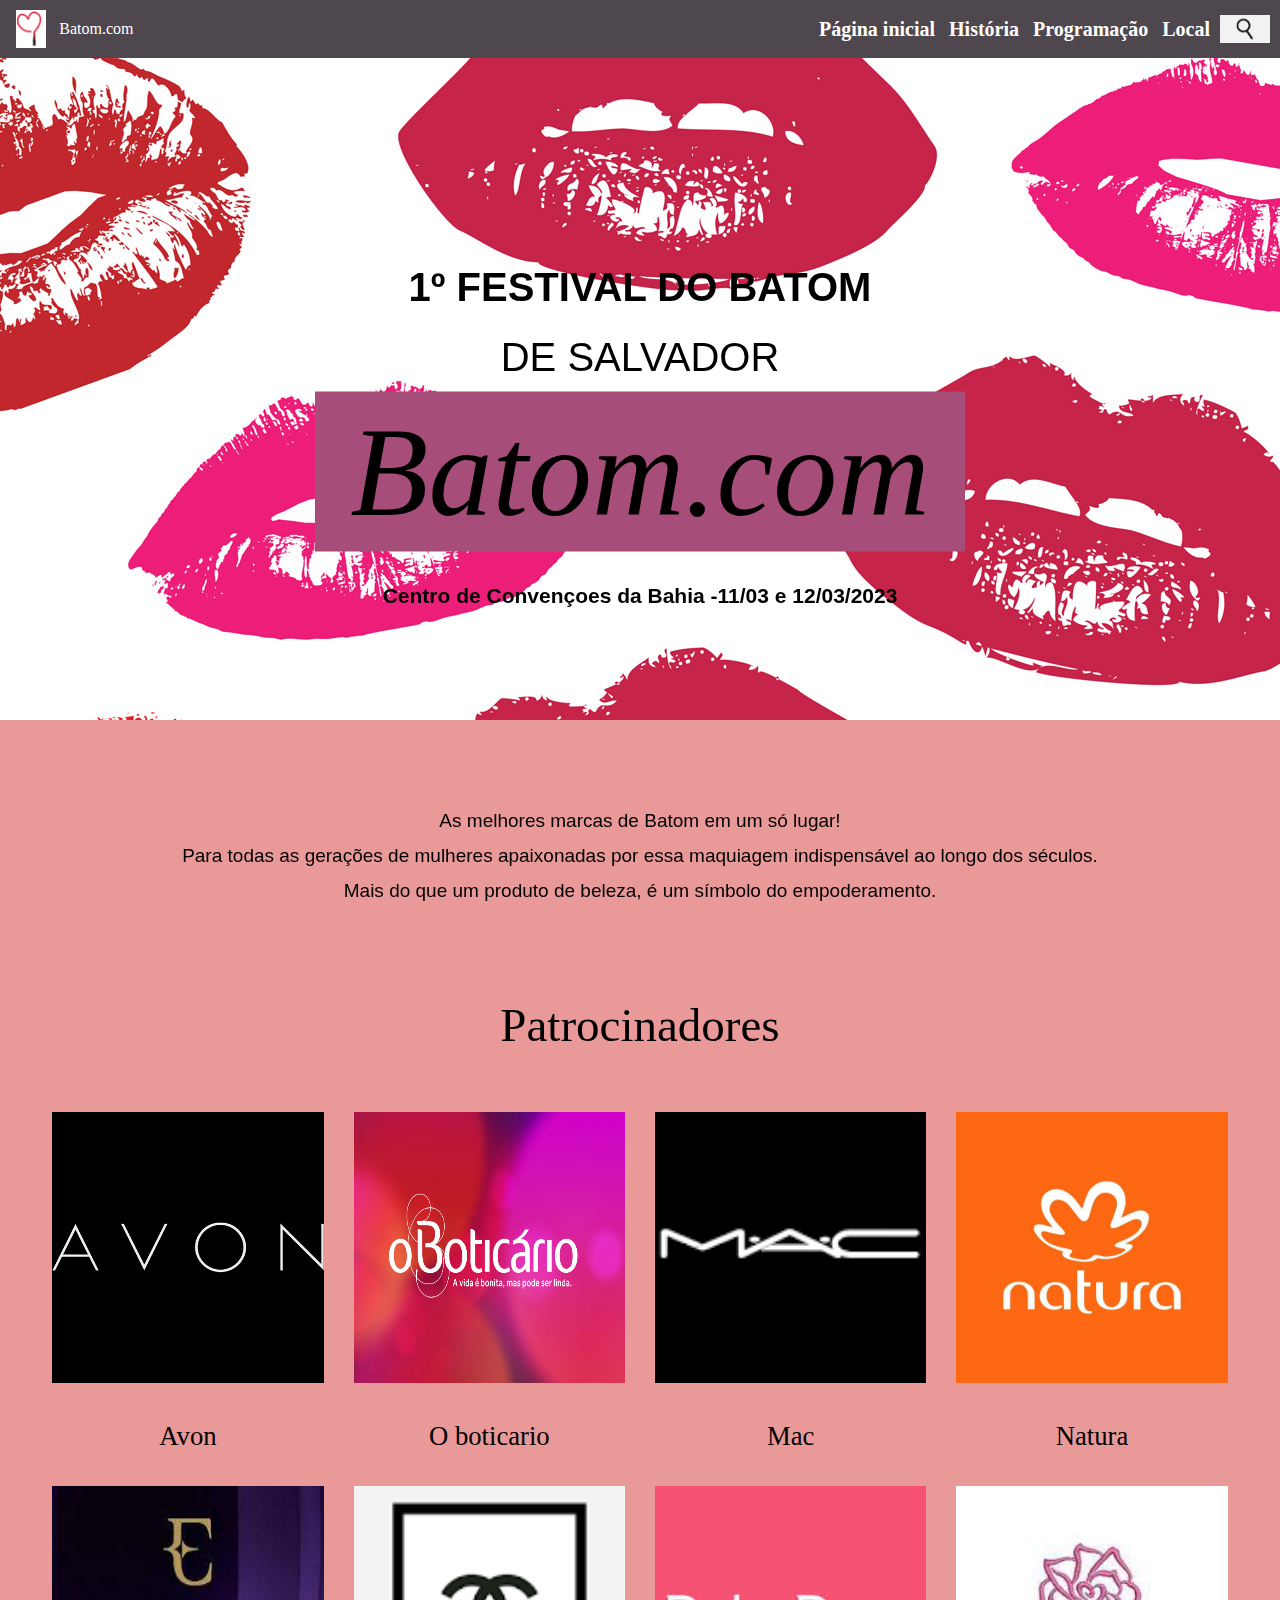
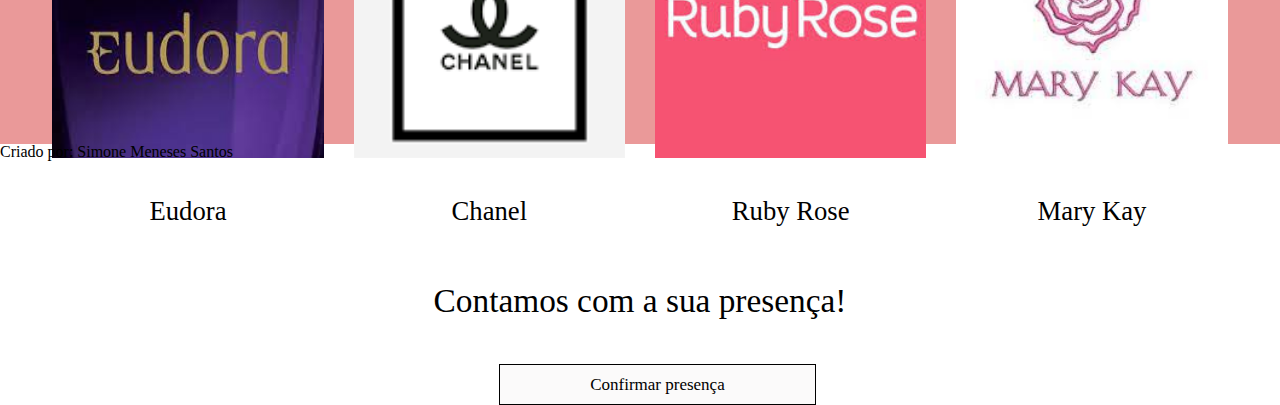
==== view/index.html @ 301833ee "Add files via upload" ====
<!DOCTYPE html>
<html lang="pt-br">
  <head>
    <meta charset="UTF-8" />
    <meta http-equiv="X-UA-Compatible" content="IE=edge" />
    <meta name="viewport" content="width=device-width, initial-scale=1.0" />
    <title>Batom.com</title>
    <link rel="stylesheet" href="../css/style.css" />
    <link rel="stylesheet" href="../css/reset.css" />
  </head>

  <body>
    <header class="menu menufixed">
      <div class="head1">
        <img src="../img/logotipobatom.jpg" alt="Logo da Batom.com" width="30" />
        <p>Batom.com</p>
      </div>
      <div class="head2">
        <nav>
          <a href="./index.html" class="letramenu">Página inicial</a>
          <a href="./paghistoria.html" class="letramenu">História</a>
          <a href="./pagprogramação.html" class="letramenu">Programação</a>
          <a href="./paglocal.html" class="letramenu">Local</a>
        </nav>
        <img src="../img/lupa.png" class="lupa" />
    
      </div>
    </header>

    <section class="fundo">
      <div class="textodomeio">
        <h1>1º FESTIVAL DO BATOM</h1>
        <h2>DE SALVADOR</h2>
        <div class="batom">
          <h3>Batom.com</h3>
        </div>
        <p>Centro de Convençoes da Bahia -11/03 e 12/03/2023</p>
      </div>
    </section>

    <main class="meio">
      <div class="frase">
        <p>As melhores marcas de Batom em um só lugar!</p>
        <p>
          Para todas as gerações de mulheres apaixonadas por essa maquiagem
          indispensável ao longo dos séculos.
        </p>
        <p>Mais do que um produto de beleza, é um símbolo do empoderamento.</p>
      </div>

      <h3 class="patrocinadores">Patrocinadores</h3>

      <table class="tabela">
        <tr>
          <td>
            <div class="marcascaixa">
              <img
                class="marcas"
                src="../img/Avon_Logo.png"
                alt="Logomarca da Avon"
              />
            </div>
          </td>
          <td>
            <div class="marcascaixa">
              <img
                class="marcas"
                src="../img/oboticario.png"
                alt="Logomarca do O boticario"
              />
            </div>
          </td>
          <td>
            <div class="marcascaixa">
              <img class="marcas" src="../img/Mac.png" alt="Logomarca do Mac" />
            </div>
          </td>
          <td>
            <div class="marcascaixa">
              <img
                class="marcas"
                src="../img/logo-natura.jpeg"
                alt="Logomarca da natura"
              />
            </div>
          </td>
        </tr>
        <tr class="nomedasmarcas">
          <td><p>Avon</p></td>
          <td><p>O boticario</p></td>
          <td><p>Mac</p></td>
          <td><p>Natura</p></td>
        </tr>

        <tr>
          <td>
            <div class="marcascaixa">
              <img
                class="marcas"
                src="../img/eudora.jpg"
                alt="Logomarca da Eudora"
              />
            </div>
          </td>
          <td>
            <div class="marcascaixa">
              <img
                class="marcas"
                src="../img/chanel.png"
                alt="Logomarca da Chanel"
              />
            </div>
          </td>
          <td>
            <div class="marcascaixa">
              <img
                class="marcas"
                src="../img/ruby.jpg"
                alt="Logomarca da Ruby Rose"
              />
            </div>
          </td>
          <td>
            <div class="marcascaixa">
              <img
                class="marcas"
                src="../img/Mary kay.jpg"
                alt="Logomarca da Mary Kay"
              />
            </div>
          </td>
        </tr>
        <tr class="nomedasmarcas">
          <td><p>Eudora</p></td>
          <td><p>Chanel</p></td>
          <td><p>Ruby Rose</p></td>
          <td><p>Mary Kay</p></td>
        </tr>
      </table>

      <div class="presenca">
        <h3>Contamos com a sua presença!</h3>
      </div>

      <div class="botaoconfirme">
        <a href="https://docs.google.com/forms/d/1QUGROk2Yj06Vp6I-SloIvs3h01qGEm05Sbu8cfzuPUw/edit?pli=1">Confirmar presença</a>
      </div>
    </main>
    <footer class="rodape">
      <p>Criado por: Simone Meneses Santos</p>
    </footer>
  </body>
</html>
---- css/style.css ----
.menu {
  display: flex;
  justify-content: space-between;
}

.menufixed {
    background-color:#4f474e;
   
    position: fixed;
    top: 0;
    left: 0;
    right: 0;
   
  }
  

.head1 {
  display: flex;
  justify-content: space-around;
  align-items: center;

  padding: 10px;
  width: 130px;
}



.head1 p{
    color: white;
}
.head2 {
  display: flex;
  justify-content: space-evenly;

  align-items: center;
  padding: 10px;
  
}
.head2 a{
    text-decoration: none;
    color: white;
}
.textodomeio {
    position: absolute;
    top: 50%;
    left: 50%;
    transform: translate(-50%, -50%);
    text-align: center;
    margin-top: 0;
   

  }
  .textodomeio p{
    padding: 0px 0 40px 0px;
    

  }
  
  

.textodomeio h1 {
  font-family: Roboto, Arial;
  font-size: 40px;
  font-weight: 700;
  line-height: 70px;
}
.textodomeio h2 {
  font-family: Roboto, Arial;
  font-size: 40px;
  font-weight: 400;
  line-height: 70px;
}
.batom {
  font-family: Zeyada;
  font-style: italic;
  font-size: 128px;
  line-height: 160px;
  background-color: #a64d79;
  width: 650px;
  margin: 0 auto; /* centers the element horizontally */
}
.batom-historia {
  font-family: Roboto, Arial;
  font-size: 84px;
  line-height: 105px;
  font-weight: 100; 
}
.textodomeio p {
  font-family: Roboto, Arial;
  font-size: 21px;
  font-weight: 700;
  line-height: 27px;
  margin-top: 30px;
}

.textodomeio-historia p {
  font-family: Roboto, Arial;
  font-size: 16px;
  font-weight: 400;
  line-height: 25px;
  margin-bottom: 50px;
  vertical-align: baseline;
 

}
.video{
  display: flex; 
  justify-content: center;
  padding: 0 0 50px 0;
}
.texto-batom-historia{
  padding: 0 450px;
}
.texto-batom-historia ul{
  list-style-type: square;
}
.texto-batom-historia p{
  font-family: Roboto, Arial;
  font-size: 16px;
  font-weight: 400;
  line-height:25px;
  
  vertical-align: baseline;
}
.texto-batom-historia ul li p{
  font-family: Roboto, Arial;
  font-size:17px;
  font-weight: 400;
  line-height:2;
  color: #212121;
  vertical-align: baseline;
}
.textodomeio-historia h2 {
  font-family: Roboto, Arial;
  font-size: 37px;
  font-weight: 700;
  line-height: 45px;
  text-align: center;
  padding: 150px 0 80px;
  color: #212121;
}
.bianca{
  display: flex;
  justify-content: center;
  padding:30px 0 50px 0;
}
.bianca img{
  width: 200px;
  height: 200px;
  border-radius: 50%;
}
.bianca h3{
  font-family: Roboto, Arial;
  font-size: 24px;
  font-weight:500;
  line-height: 25px;
  margin-top: 30px;
  vertical-align: baseline;
  color: #212121;

}


  
  
   
 
   


.fundo {
    background-image: url("../img/glossy-lips-wallpaper-background.jpg");
    height: 80vh;
    width: 100vw;
    display: flex;
    align-items: center;
  }
  .fundohistoria {
    background-position: center center; 
    background-image: url("../img/pxfuel.com.jpg"); 
    background-size: cover;
    height: 80vh;
  }
  
.meio {
  background-color: #ea9999;
  height:80vw;
  width: 100vw;
}
.meio-local {
  background-color: #ea9999;
  height:60vw;
  width: 100vw;
}

.frase {
  padding-top: 100px;
  padding-bottom: 100px;
}
.frase p {
  font-family: Roboto, Arial;
  font-size: 19px;
  font-weight: 400;
  line-height: 35px;
  position: relative;
  margin-left: auto;
  margin-right: auto;
  text-align: center;
  left: 50%;
  transform: translate(-50%, -50%);
}
.patrocinadores{
    font-family:Roboto; 
    font-size:47px;
    font-weight: 100;
    position: relative; 
    margin-left:auto; 
    margin-bottom: 40px;
    margin-right: auto; 
    text-align: center; 
    left: 50%; 
    transform: translate(-50%, -50%);
}
.nomedasmarcas {
    font-family: Roboto;
    font-size: 20pt;
    font-weight: lighter;
    text-align: center;
    line-height: 100px;
    
   
  }

  .marcascaixa{
    margin-left:15px;
    margin-right:15px;
  }

  
 

  .margemsuperior {
    margin-top: 100px;
  }
  

.logo {
  display: flex;
}

.letramenu {
  font-family: Roboto;
  font-weight: 700;
  font-size: 15pt;
  text-decoration: none;
  margin-right: 10px;
}
.lupa {
  width: 50px;
}

.tabela {
  margin: 0 auto;
  border-spacing: 30px;
}
.marcas {
  width: 271.35px;
  height: 271.35px;
}



.presenca {
  font-family: Roboto;
  font-weight: 10;
  font-size: 25pt;
  position: relative;
  margin-left: auto;
  margin-right: auto;
  margin-top: 40px;
  margin-bottom: 40px;
  text-align: center;
  left: 50%;
  transform: translate(-50%, -50%);
}
.botaoconfirme a {
  font-family: Roboto;
  font-weight: 400;
  font-size:17px;
  line-height: 22px;
  position: relative;
  left: 39%;
  transform: translate(-50%, -50%);
  border: 1px solid black;
  padding: 10px 90px;
  text-decoration: none;
  background-color: #fbfafa;
  color: black;
  
}
.rodape {
  background-color: rgb(255, 255, 255);
  height: 70px;
}
.mapa iframe {
  width: 480px;
  height: 300px; 
  border: 0; 
  padding: 10px 600px  30px;
   
}
.texto-batom-local img{
  width: 280px;
  height: 150px;
  margin-left: 280px;
 
}
.texto-batom-local p{
  font-family: Roboto, Arial;
  font-size: 15px;
  font-weight: 400;
  line-height:2;
  
  vertical-align: baseline;
} 
.texto-batom-local div{
  width: 400px;
  height: 300px;
  padding: 0px 30px;
}
.texto-batom-local{
  margin: auto;
  display: flex;
   
 

}
.textodomeio-local p{
  margin-left: 480px;
  font-family: Roboto, Arial;
  font-size: 19px;
  font-weight: 700;
  line-height:2;

}
.textodomeio-local{
  padding: 30px ;
  
}
.comochegar h3{
  font-family: Roboto, Arial;
  font-size: 37px;
  font-weight: 100;
  line-height:45px;
  text-align: center;
  padding: 30px 0 30px 0;
  color: #212121;
}
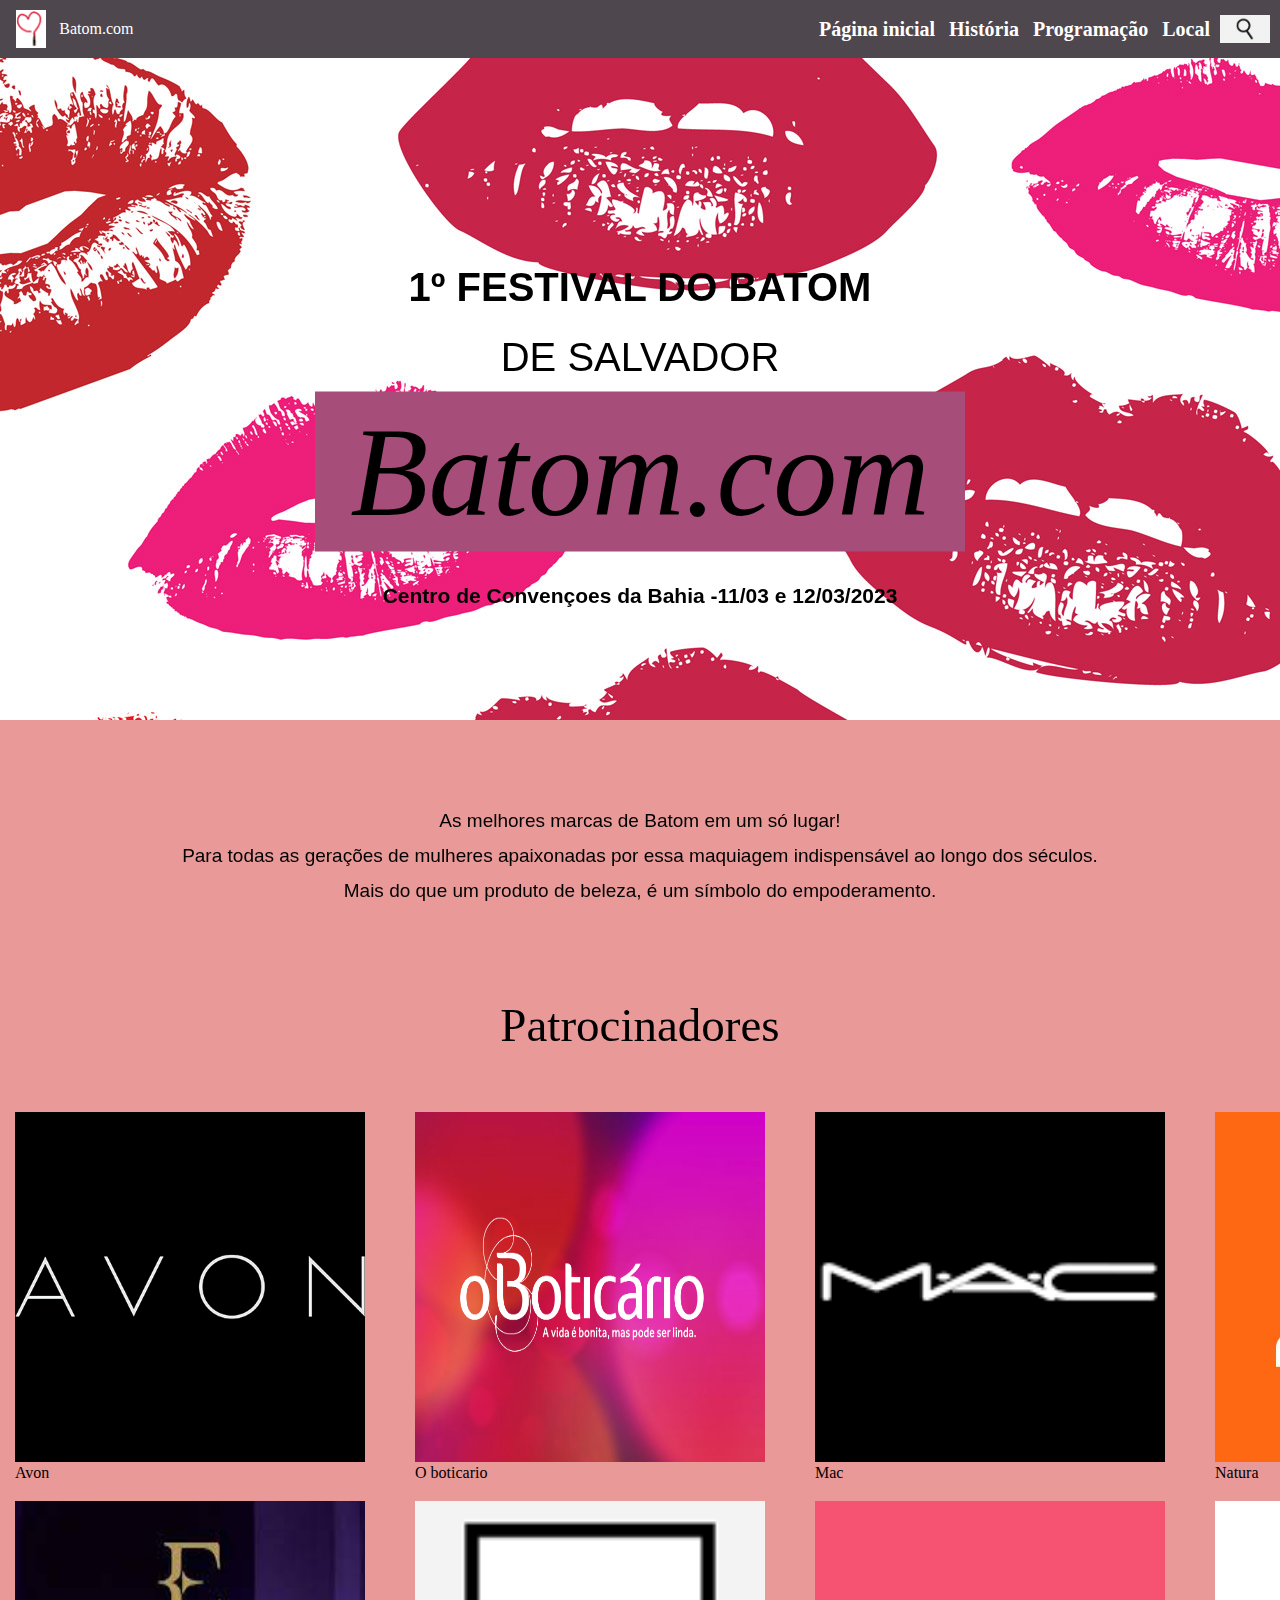
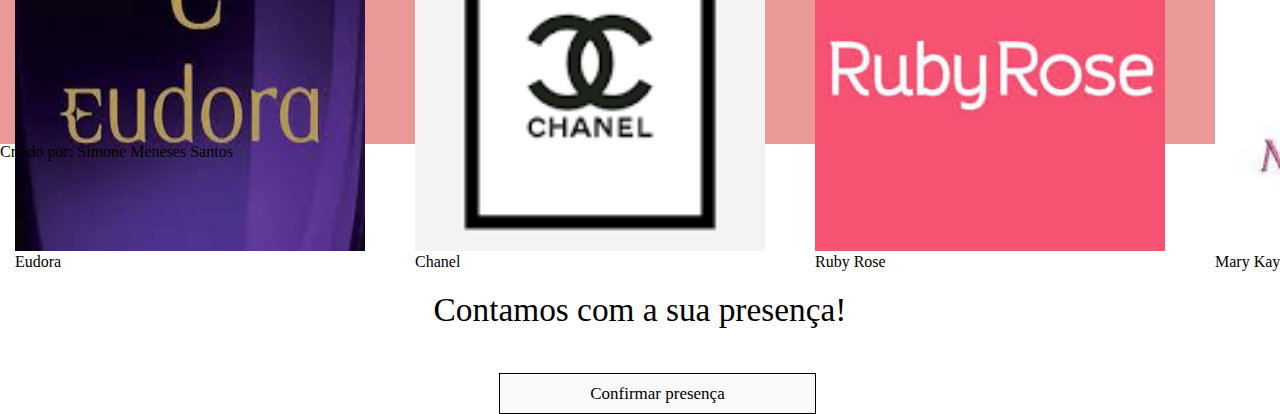
==== commit 242d5b20: "Update index.html" ====
--- a/view/index.html
+++ b/view/index.html
@@ -23,7 +23,6 @@
           <a href="./paglocal.html" class="letramenu">Local</a>
         </nav>
         <img src="../img/lupa.png" class="lupa" />
-    
       </div>
     </header>
 
@@ -50,93 +49,68 @@
 
       <h3 class="patrocinadores">Patrocinadores</h3>
 
-      <table class="tabela">
-        <tr>
-          <td>
-            <div class="marcascaixa">
-              <img
-                class="marcas"
-                src="../img/Avon_Logo.png"
-                alt="Logomarca da Avon"
-              />
-            </div>
-          </td>
-          <td>
-            <div class="marcascaixa">
-              <img
-                class="marcas"
-                src="../img/oboticario.png"
-                alt="Logomarca do O boticario"
-              />
-            </div>
-          </td>
-          <td>
-            <div class="marcascaixa">
-              <img class="marcas" src="../img/Mac.png" alt="Logomarca do Mac" />
-            </div>
-          </td>
-          <td>
-            <div class="marcascaixa">
-              <img
-                class="marcas"
-                src="../img/logo-natura.jpeg"
-                alt="Logomarca da natura"
-              />
-            </div>
-          </td>
-        </tr>
-        <tr class="nomedasmarcas">
-          <td><p>Avon</p></td>
-          <td><p>O boticario</p></td>
-          <td><p>Mac</p></td>
-          <td><p>Natura</p></td>
-        </tr>
-
-        <tr>
-          <td>
-            <div class="marcascaixa">
-              <img
-                class="marcas"
-                src="../img/eudora.jpg"
-                alt="Logomarca da Eudora"
-              />
-            </div>
-          </td>
-          <td>
-            <div class="marcascaixa">
-              <img
-                class="marcas"
-                src="../img/chanel.png"
-                alt="Logomarca da Chanel"
-              />
-            </div>
-          </td>
-          <td>
-            <div class="marcascaixa">
-              <img
-                class="marcas"
-                src="../img/ruby.jpg"
-                alt="Logomarca da Ruby Rose"
-              />
-            </div>
-          </td>
-          <td>
-            <div class="marcascaixa">
-              <img
-                class="marcas"
-                src="../img/Mary kay.jpg"
-                alt="Logomarca da Mary Kay"
-              />
-            </div>
-          </td>
-        </tr>
-        <tr class="nomedasmarcas">
-          <td><p>Eudora</p></td>
-          <td><p>Chanel</p></td>
-          <td><p>Ruby Rose</p></td>
-          <td><p>Mary Kay</p></td>
-        </tr>
-      </table>
+      <div class="grid">
+        <div class="marcascaixa">
+          <img
+            class="marcas"
+            src="../img/Avon_Logo.png"
+            alt="Logomarca da Avon"
+          />
+          <p>Avon</p>
+        </div>
+        <div class="marcascaixa">
+          <img
+            class="marcas"
+            src="../img/oboticario.png"
+            alt="Logomarca do O boticario"
+          />
+          <p>O boticario</p>
+        </div>
+        <div class="marcascaixa">
+          <img class="marcas" src="../img/Mac.png" alt="Logomarca do Mac" />
+          <p>Mac</p>
+        </div>
+        <div class="marcascaixa">
+          <img
+            class="marcas"
+            src="../img/logo-natura.jpeg"
+            alt="Logomarca da natura"
+          />
+          <p>Natura</p>
+        </div>
+        <div class="marcascaixa">
+          <img
+            class="marcas"
+            src="../img/eudora.jpg"
+            alt="Logomarca da Eudora"
+          />
+          <p>Eudora</p>
+        </div>
+        <div class="marcascaixa">
+          <img
+            class="marcas"
+            src="../img/chanel.png"
+            alt="Logomarca da Chanel"
+          />
+          <p>Chanel</p>
+        </div>
+        <div class="marcascaixa">
+          <img
+            class="marcas"
+            src="../img/ruby.jpg"
+            alt="Logomarca da Ruby Rose"
+          />
+          <p>Ruby Rose</p>
+        </div>
+        <div class="marcascaixa">
+          <img
+            class="marcas"
+            src="../img/Mary kay.jpg"
+            alt="Logomarca da Mary Kay"
+          />
+          <p>Mary Kay</p>
+        </div>
+      </div>
 
       <div class="presenca">
         <h3>Contamos com a sua presença!</h3>
--- a/css/style.css
+++ b/css/style.css
@@ -1,3 +1,4 @@
+
 .menu {
   display: flex;
   justify-content: space-between;
@@ -258,11 +259,35 @@
 .lupa {
   width: 50px;
 }
-
-.tabela {
+.grid {
+  display: grid;
+  grid-template-columns: 1fr;
+  grid-gap: 20px;
+  justify-items: center; /* alinha os itens ao centro horizontalmente */
+  align-items: center; /* alinha os itens ao centro verticalmente */
   margin: 0 auto;
-  border-spacing: 30px;
-}
+}
+
+.grid img {
+  width: 300px;
+  height: 300px;
+
+}
+
+@media (min-width: 768px) {
+  .grid {
+    grid-template-columns: repeat(4, 1fr);
+    grid-auto-rows: minmax(200px, auto);
+  }
+
+  .grid img {
+    height: 350px;
+    width: 350px;
+  }
+}
+
+
+
 .marcas {
   width: 271.35px;
   height: 271.35px;
@@ -356,3 +381,53 @@
   padding: 30px 0 30px 0;
   color: #212121;
 }
+@media screen and (max-width: 768px) {
+  .head1, .head2 {
+    flex-direction: column;
+  }
+
+  .batom {
+    font-size: 64px;
+    width: 100%;
+  }
+
+  .meio, .meio-local {
+    height: auto;
+  }
+
+  .frase p, .patrocinadores, .nomedasmarcas, .presenca {
+    font-size: 16px;
+  }
+
+  .marcascaixa {
+    margin-left: 5px;
+    margin-right: 5px;
+  }
+
+  .marcas {
+    width: 50%;
+  }
+
+  .botaoconfirme a {
+    padding: 10px 45px;
+    left: 50%;
+  }
+
+  .mapa iframe {
+    width: 100%;
+    padding: 10px;
+  }
+
+  .texto-batom-local img {
+    width: 100%;
+    margin-left: 0;
+  }
+
+  .texto-batom-local div {
+    width: 100%;
+  }
+
+  .textodomeio-local p {
+    margin-left: 0;
+  }
+}
